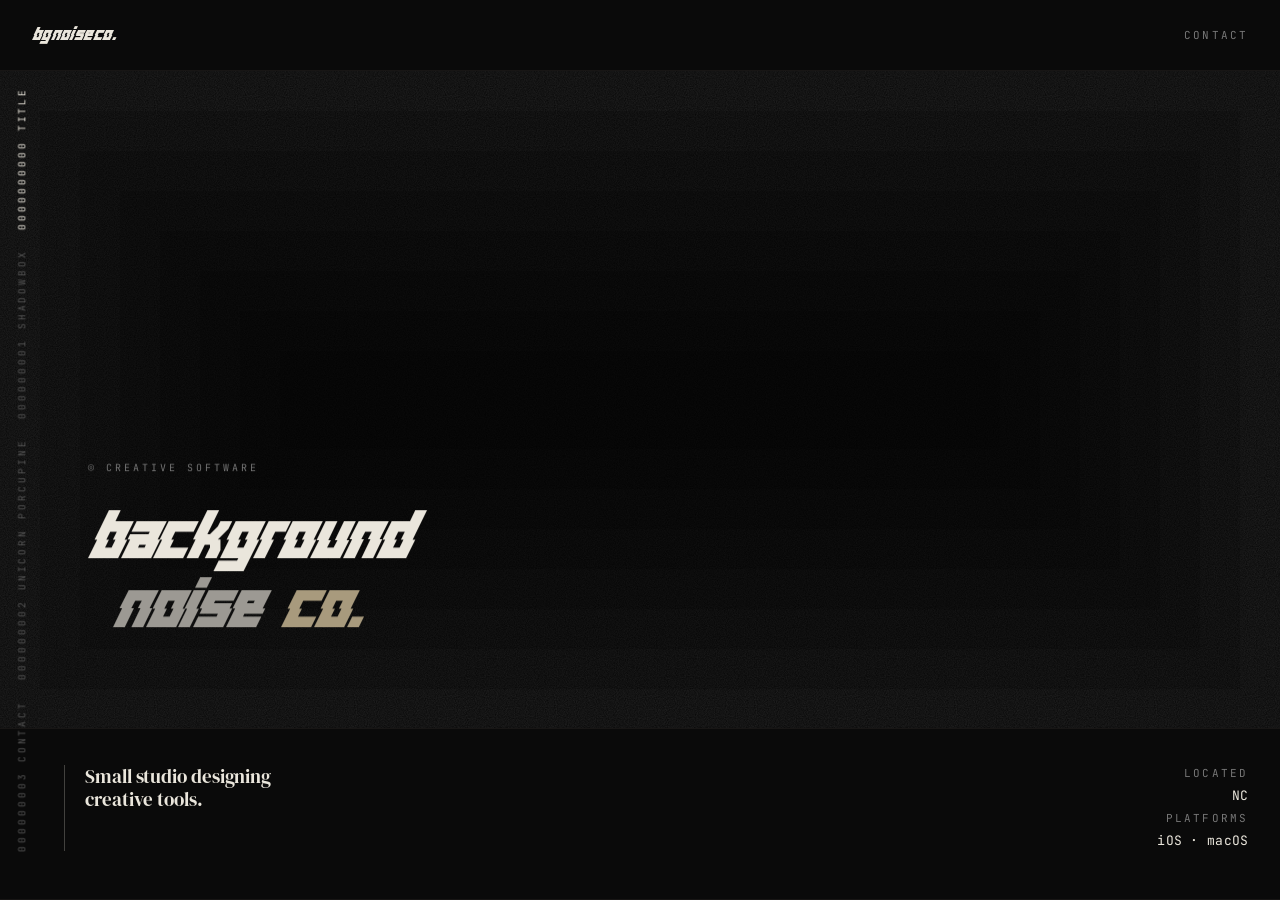
==== index.html @ f3d39d37 "Bring the hero down 15.5px --hero-drop has two limits and on a normal laptop it is NOT the keyframe " ====
<!doctype html>
<html lang="en">
<head>
<meta charset="utf-8" />
<meta name="viewport" content="width=device-width,initial-scale=1" />
<title>Background Noise Co.</title>
<meta name="description" content="Background Noise Co. is a small studio in North Carolina designing creative tools for iOS and macOS — Shadowbox, Unicorn Porcupine, and Prosession." />
<link rel="canonical" href="https://backgroundnoiseco.com/" />
<meta name="theme-color" content="#000000" />
<meta property="og:type" content="website" />
<meta property="og:url" content="https://backgroundnoiseco.com/" />
<meta property="og:title" content="Background Noise Co." />
<meta property="og:description" content="A small studio designing creative tools for iOS and macOS." />
<meta property="og:image" content="https://backgroundnoiseco.com/images/IMG_4020.jpg" />
<meta name="twitter:card" content="summary_large_image" />
<link rel="icon" href="data:image/svg+xml,%3Csvg xmlns='http://www.w3.org/2000/svg' viewBox='0 0 100 100'%3E%3Crect width='100' height='100' rx='18' fill='%23000'/%3E%3Ctext x='50' y='74' font-size='62' font-family='Georgia,serif' font-weight='700' fill='%23eae6dc' text-anchor='middle'%3Eb.%3C/text%3E%3C/svg%3E" />
<link rel="preconnect" href="https://fonts.googleapis.com">
<link rel="preconnect" href="https://fonts.gstatic.com" crossorigin>
<link href="https://fonts.googleapis.com/css2?family=DM+Serif+Display&family=Inter+Tight:wght@300;400;500;600&family=JetBrains+Mono:wght@400;500&display=swap" rel="stylesheet">
<link rel="stylesheet" href="css/site.css?v=152">
</head>
<body>

<!-- ======= PORTRAIT ======= -->
<div class="page on" data-page="portrait">
  <div class="v-port">
    <header class="p-top">
      <div class="mark">bgnoiseco.</div>
      <nav><a href="#">Contact</a></nav>
    </header>

    <nav class="p-rail" aria-label="Sections"><button type="button" class="on" aria-current="true" data-s="hero">00 Title</button><button type="button" data-s="1">01 Shadowbox</button><button type="button" data-s="0">02 Unicorn Porcupine</button><template data-disabled="prosession"><button type="button" data-s="2">03 Prosession</button></template><button type="button" data-s="contact">03 Contact</button></nav>

    <main>
    <div class="stage-track">
      <div class="stage">
        <div class="frame">
      <article class="panel panel--hero" data-panel="0" data-idx="hero" style="--i:0">
        <!-- Snake disabled: it made the wordmark's last glyph flicker in Safari whenever
             it passed under. To restore, unwrap this template - js/site.js finds the
             canvas by class and no-ops when it is absent, and the CSS is left in place. -->
        <template data-disabled="snake"><canvas class="hero-snake" aria-hidden="true"></canvas></template>
        <!-- Badge disabled: hidden for now, kept for later. To restore, unwrap this
             template - nothing on the live page looks for .p-badge, and js/tune.js
             unwraps it itself so the overlay keeps working either way. -->
        <template data-disabled="badge">
        <a class="p-badge" aria-label="Unicorn Porcupine — now on the App Store" href="https://apps.apple.com/il/app/unicorn-porcupine/id6760215589" target="_blank" rel="noopener">
        <svg viewBox="0 0 100 100" xmlns="http://www.w3.org/2000/svg" aria-hidden="true" focusable="false">
          <!-- Starburst: six squares at 15deg steps. Its visual radius is 36*sqrt(2) = 50.9
               of this 100 viewBox, which is what the snake's head-square size is derived
               against (offsetWidth / sqrt(2)) so the square's corners reach the badge edge. -->
          <g fill="currentColor" transform="translate(50 50)">
            <rect x="-36" y="-36" width="72" height="72"/>
            <rect x="-36" y="-36" width="72" height="72" transform="rotate(15)"/>
            <rect x="-36" y="-36" width="72" height="72" transform="rotate(30)"/>
            <rect x="-36" y="-36" width="72" height="72" transform="rotate(45)"/>
            <rect x="-36" y="-36" width="72" height="72" transform="rotate(60)"/>
            <rect x="-36" y="-36" width="72" height="72" transform="rotate(75)"/>
          </g>
          <g transform="translate(50 50) rotate(8)" fill="#fff" font-family="Inter Tight,Helvetica,Arial,sans-serif" font-weight="700" text-anchor="middle" letter-spacing=".04em">
            <text font-size="9" y="-10">UNICORN</text>
            <text font-size="9" y="0">PORCUPINE</text>
            <line x1="-14" y1="6" x2="14" y2="6" stroke="#fff" stroke-width="1" opacity=".8"/>
            <text font-size="9" y="18">NOW LIVE!</text>
          </g>
        </svg>
        </a>
        </template>
        <div class="hero-block">
        <div class="kicker">◎ Creative Software</div>
        <h1>Background<em><span class="dim">Noise</span> <span class="acc">Co.</span></em></h1>
        </div>
      </article>
      <article class="panel panel--project" data-panel="1" data-idx="1" style="--i:1">
      <div class="p-phone">
        <span class="numbadge">N° 01</span>
        <span class="status">◎ In Dev</span>
        <div class="shell"><img src="images/IMG_4019.jpg" alt="Shadowbox app — procedural drawing canvas with color controls"/></div>
      </div>
      <div class="p-info">
        <h2 class="role">Shadowbox</h2>
        <p class="tag">An experimental image synth and procedural drawing tool.</p>
        <span class="cta">Coming soon</span>
      </div>
      </article>
      <article class="panel panel--project" data-panel="2" data-idx="0" style="--i:2">
      <div class="p-phone">
        <span class="numbadge">N° 02</span>
        <span class="status">◎ Live</span>
        <div class="shell"><img src="images/IMG_4020.jpg" alt="Unicorn Porcupine app — name generator options and history"/></div>
      </div>
      <div class="p-info">
        <h2 class="role">Unicorn Porcupine</h2>
        <p class="tag">A customizable random name generator.</p>
        <a href="https://apps.apple.com/il/app/unicorn-porcupine/id6760215589" target="_blank" rel="noopener" class="cta"><span class="full">View on App Store</span><span class="short">App Store</span></a>
      </div>
      </article>
      <!-- Prosession hidden for now. To restore: unwrap these two templates, put the
           rail button back and renumber Contact to 04, restore the 4th .snap, and set
           --panels/animation-range/panel-slide/bar keyframes back to 4 panels. -->
      <template data-disabled="prosession">
      <article class="panel panel--project" data-panel="3" data-idx="2" style="--i:3">
      <div class="p-phone">
        <span class="numbadge">N° 03</span>
        <span class="status">◎ In Dev</span>
        <div class="shell"><img src="images/IMG_4022.jpg" alt="Prosession app — MIDI sequencer project view"/></div>
      </div>
      <div class="p-info">
        <h2 class="role">Prosession</h2>
        <p class="tag">A customizable midi sequencer and AUv3 rack for iPhone.</p>
        <span class="cta">Coming soon</span>
      </div>
      </article>
      </template>
        </div>
        <section class="p-sub" aria-label="Details">
          <div class="sub-panel sub-panel--hero" style="--i:0">
            <p class="tag">Small&nbsp;studio&nbsp;designing creative&nbsp;tools.</p>
            <div class="meta"><span>Located</span><b>NC</b><span>Platforms</span><b>iOS · macOS</b></div>
          </div>
          <div class="sub-panel sub-panel--project" style="--i:1">
            <ul class="feats">
              <li>Procedural drawing workflows</li>
              <li>Raster drawing tools</li>
              <li>Multiple artboards</li>
              <li>Parameterized textures</li>
              <li>Vector drawing tools</li>
              <li>Procedural brushes</li>
            </ul>
            <div class="meta"><span>Release</span><b>Q2 2026</b><span>Platform</span><b>iOS</b></div>
          </div>
          <div class="sub-panel sub-panel--project" style="--i:2">
            <ul class="feats">
              <li>Curated word banks</li>
              <li>Case &amp; separator control</li>
              <li>Chaos slider</li>
              <li>Custom presets</li>
              <li>Fantasy name generator</li>
              <li>Mostly stable controls</li>
            </ul>
            <div class="meta"><span>Release</span><b>2025</b><span>Platform</span><b>iOS</b></div>
          </div>
          <template data-disabled="prosession">
          <div class="sub-panel sub-panel--project" style="--i:3">
            <ul class="feats">
              <li>Step sequencer</li>
              <li>AUv3 plugin rack</li>
              <li>Per-track mixer</li>
              <li>Assignable macros</li>
              <li>Built-in sampler</li>
              <li>Factory preset banks</li>
            </ul>
            <div class="meta"><span>Release</span><b>Q3 2026</b><span>Platform</span><b>iOS</b></div>
          </div>
          </template>
        </section>
      </div>
      <div class="snap" aria-hidden="true" style="--n:0"></div>
      <div class="snap" aria-hidden="true" style="--n:1"></div>
      <div class="snap" aria-hidden="true" style="--n:2"></div>
      <template data-disabled="prosession"><div class="snap" aria-hidden="true" style="--n:3"></div></template>
    </div>

    <section class="p-outro" data-idx="contact" aria-label="Contact">
      <h2 class="sr-only">Contact</h2>
      <div class="contact">
        <dl>
          <dt>Located</dt><dd>North Carolina</dd>
          <dt>Est.</dt><dd>2025</dd>
          <dt>Instagram</dt><dd><a href="https://instagram.com/bgnoiseco" target="_blank" rel="noopener">@bgnoiseco</a></dd>
          <dt>Contact</dt><dd><a class="email" data-a="YWE=" data-b="YmFja2dyb3VuZG5vaXNlY28uY29t"></a></dd>
        </dl>
      </div>
    </section>
    </main>

    <footer class="p-foot">
      <span>© 2026</span>
      <span class="wm">BGNoiseCo.</span>
      <a href="#" class="to-top">↑ Top</a>
    </footer>
  </div>
</div>

<script src="js/site.js?v=152"></script>

</body>
</html>
---- css/site.css ----
.sr-only{position:absolute;width:1px;height:1px;margin:-1px;padding:0;overflow:hidden;clip:rect(0 0 0 0);white-space:nowrap;border:0;}
  /* The document must never scroll - .page is the scroller (height:100svh, overflow-y:auto).
     If the window itself picks up a scroll offset (focusing the fixed rail, or a layout that
     shrank after scrolling), every rect shifts by that offset and the page appears to scroll
     past the footer into empty space, because .page's scroll range is then added on top of a
     window offset that has nowhere to go. The scroller is also position:fixed, which takes
     it out of flow entirely so the document has nothing to scroll - overflow:hidden alone
     only stops user scrolling, not focus- or script-driven scrolling. */
  html,body{margin:0;padding:0;height:100%;overflow:hidden;background:#0a0a0a;-webkit-text-size-adjust:100%;text-size-adjust:100%;}
  .page[data-page="portrait"].on{position:fixed;top:0;left:0;width:100%;height:100svh;overflow-y:auto;overflow-x:hidden;scroll-snap-type:y mandatory;scroll-padding-top:var(--p-top-h,60px);}
  .v-port .snap,.v-port .p-outro{scroll-snap-align:start;}

  @font-face{font-family:"Distortion";src:url("[data-uri]") format("woff2");font-weight:400;font-style:normal;font-display:swap;}

  /* ============ v-portrait: editorial, phone-centric ============ */
  /* ===================== HERO COMPOSITION KEYFRAMES =====================
     Two window widths - 360px (smallest) and 1318px (largest, = --maxw + 64, the width
     at which the content band stops growing) - and EVERY size and position in the hero
     composition is stated at both and interpolated linearly between, clamped outside.
     One shared pair, no per-property breakpoints.

     The form is always:   clamp(lo, calc(v0 + var(--kf-x) * K), hi)
       --kf-x = how far past the small keyframe the window is (negative below it)
       K      = (v1 - v0) / 958            <- 958 is the span, 1318 - 360
       lo/hi  = min/max of v0 and v1       <- swapped when the value decreases

     To retune, change v0 and/or v1 in the declaration and recompute that one K.
     CSS cannot divide a length by a length, so K has to be a literal - it is the
     only derived number, and it is local to its own line.

         property            360px      1318px          K
         --hero-size           54    ->     85     0.03235908
         badge width           82    ->    136     0.05636743
         badge right past cap  80    ->    417     0.35177453   (ring-step x2 -> x10.425)
         --kicker-fs            9    ->     10     0.00104384
         --kicker-mb           20    ->     32     0.01252609
         --hero-drop           60    ->    400     0.35490605   (+ svh guard, below)
         hero pad left         60    ->     89     0.0302714
         hero pad right        60    ->     32    -0.02922755
         --bar-tag-size        18    ->     19     0.00104384
         info bar pad top      28    ->     36     0.00835073
         info bar pad right    24    ->     32     0.00835073
         --bar-pad-b           40    ->     48     0.00835073
         info bar pad left     48    ->     40    -0.00835073

     WIDENING THE BAND RESCALES EVERY K. The span is (--maxw + 64) - 360, so moving
     --maxw means multiplying every K in this file by oldSpan/newSpan - the endpoint
     values stay put and the ramp just stretches. The ?tune panel prints the exact
     factor. The one ramp deliberately left off that rescale is the feature-list
     font-size inside @media (max-width:599px): it saturates inside the mobile range
     by design, so stretching it to the band cap would flatten mobile type instead.

     The info bar's VERTICAL padding is on this list for a reason that is not obvious:
     .frame's height is the stage minus the bar, and the hero is centred in the frame, so
     the bar's ramp moves the wordmark. While the bar still floored at its own 500px
     anchor, the hero's travel had a kink there - and since the badge's `top` is a straight
     line, the two summed to a badge that drifted up to ~600px wide and then reversed and
     came back down. Anything that changes the frame's height belongs on these keyframes.

     Two invariants the keyframe values have to respect, both of which have bitten:
       - badge top and badge width interact: the badge is aspect-ratio 1, so its BOTTOM
         edge is top + width. At -137 against a 140px badge the bottom lands +3px past the
         wordmark's top edge - i.e. resting on it, the relationship the composition was
         drawn with. Widen the badge without moving top and it grows downward into the
         first line; make top more negative to compensate and the badge starts rising as
         the window widens, which is the drift that was just removed. Pick one.
       - the hero panel has NO vertical padding, and must not be given any. It is a
         centred grid item, so padding cannot clear anything - all it does is shrink the
         content box. Once the block's margin box outgrows that box, grid centring stops
         and the block pins to padding-top, at which point the wordmark starts TRACKING
         padding-top and falls as the window widens. That is exactly what a 40->80px
         padTop ramp did on a ~700px-tall window: it fit at 915 wide and overflowed at
         1000, so the hero reversed direction mid-resize. The vertical bias lives in
         --hero-drop (a margin, which participates in centring and never clips) - it
         shifts the block by HALF its value.
     ====================================================================== */
  .v-port{--kf-x:calc(100vw - 360px);--ring-step:40px;--bar-pad-b:clamp(40px,calc(40px + var(--kf-x) * 0.00835073),48px);--ink:#eae6dc;--dim:#9c9993;--muted:#777;--hairline:#181615;--mono:"JetBrains Mono",ui-monospace,Menlo,monospace;--panels:3;--hero-size:clamp(54px,calc(54px + var(--kf-x) * 0.03235908),85px);background:#000;color:var(--ink);font-family:"Inter Tight",ui-sans-serif,Helvetica,Arial,sans-serif;font-size:15px;line-height:1.55;--maxw:1254px;--gutter:max(32px,calc((100% - var(--maxw)) / 2));--cap:calc(var(--gutter) - 32px);}
  .v-port .p-top,.v-port .frame,.v-port .p-sub,.v-port .p-outro,.v-port .p-foot{background:linear-gradient(to right,var(--gutterC,#000) 0,var(--gutterC,#000) var(--cap),var(--section-bg,#0a0a0a) var(--cap),var(--section-bg,#0a0a0a) calc(100% - var(--cap)),var(--gutterC,#000) calc(100% - var(--cap)),var(--gutterC,#000) 100%);}
  .v-port *{box-sizing:border-box;}
  .v-port a{color:inherit;text-decoration:none;}
  .v-port .p-top{position:sticky;top:0;z-index:5;display:flex;justify-content:space-between;align-items:center;padding:18px calc(var(--cap) + clamp(24px, calc(24px + var(--kf-x) * 0.00835073), 32px));border-bottom:1px solid var(--hairline);}
  .v-port .p-top .mark{font-family:"Distortion",serif;font-size:22px;letter-spacing:.02em;color:var(--ink);}
  .v-port .p-top nav{display:flex;gap:20px;font-family:var(--mono);font-size:11px;letter-spacing:.2em;text-transform:uppercase;color:var(--muted);}
  .v-port .p-top nav a.on{color:var(--ink);}

  /* sticky side rail — project counter */
  /* left tracks --gutter so the rail holds a constant offset from the content column at
     every width. At the 32px gutter floor this resolves to the original left:14px.
     The rail runs vertically, so its LENGTH is bound by viewport height, not width: it is
     anchored 16px under the header and level with the info bar's divider, so its height
     follows the viewport while the type (--rail-fs/--rail-ls) scales with both axes.
     Whatever height the labels don't use shows up as gaps between them; padRail() in
     js/site.js absorbs that by growing every section number's leading zeros in step
     (00 -> 000 -> 0000...), down to a small residual gap. */
  .v-port .p-rail{position:fixed;left:calc(var(--gutter) - 18px);top:calc(var(--p-top-h,60px) + 16px);bottom:var(--bar-pad-b);font-family:var(--mono);--rail-fs:clamp(6px,min(calc(8.61px + var(--kf-x) * 0.00145096),calc(1.97svh - 2.56px)),10px);--rail-ls:clamp(1.3px,min(calc(1.958px + var(--kf-x) * 0.00108766),calc(0.55svh - 0.9px)),3px);font-size:var(--rail-fs);letter-spacing:var(--rail-ls);gap:0;text-transform:uppercase;color:#555;display:flex;flex-direction:row-reverse;justify-content:space-between;z-index:6;pointer-events:none;writing-mode:vertical-rl;transform:rotate(180deg);}
  /* buttons are content-sized and space-between spreads the remainder, so 00 lands hard on
     the top edge and Contact hard on the bottom whatever the leftover is. padRail() then
     eats most of that leftover by lengthening the numbers themselves. */
  .v-port .p-rail button{appearance:none;background:none;border:0;padding:0;margin:0;font:inherit;letter-spacing:inherit;text-transform:inherit;writing-mode:inherit;color:inherit;transition:color .3s;white-space:nowrap;pointer-events:auto;cursor:pointer;}
  /* the zeros padRail() prepends read as part of the number, so they take the button's own
     colour and light up with it - no opacity of their own. They are hidden from the
     accessible name (aria-label on the button) so nothing reads "zero zero zero title". */
  .v-port .p-rail button:focus-visible{outline:1px solid var(--ink);outline-offset:3px;color:var(--ink);}
  .v-port .p-rail button.on{color:var(--ink);}
  /* Same offset shadow as the Porcupine title, for the same reason: when this label is
     active the gutter behind it is carrying --ringOverlay's pale pink, and teal on that is
     1.67:1 - the glyphs (and their leading zeros, which take the button's colour) all but
     vanish. The shadow is a darkened teal rather than the title's plum so it reads as this
     label's own edge. */
  /* The offsets here are NOT screen-space. .p-rail composes writing-mode:vertical-rl with
     transform:rotate(180deg), and the two together rotate the shadow's coordinate system by
     90deg, not 180. Measured with a single-axis probe:
         local +x  ->  screen UP
         local +y  ->  screen RIGHT      i.e. screen = (localY, -localX)
     So down-and-right on screen is local (-a, +a). Guessing 180deg (-0.5,-0.5) put it down
     and LEFT. Probe before changing this rather than reasoning from the transform. */
  .v-port .p-rail button[data-s="0"].on{color:#1fcbc4;text-shadow:-0.5px 0.5px 0 rgba(14,91,88,.45);}

  /* ===== stage: pinned frame, panels slide through it =====
     .stage-track is N*100svh tall minus the header, so each panel step is exactly one
     viewport and lines up with the .snap targets. .stage sticks for the whole track, then
     releases and .p-outro / .p-foot scroll in normally. */
  .v-port .stage-track{position:relative;height:calc(var(--panels) * 100svh - var(--p-top-h,60px));}
  .v-port .stage{position:sticky;top:var(--p-top-h,60px);height:calc(100svh - var(--p-top-h,60px));display:flex;flex-direction:column;}
  .v-port .snap{position:absolute;left:0;width:1px;height:1px;pointer-events:none;top:calc(var(--n) * 100svh);}
  /* the frame is the query container — everything inside sizes to it, not the viewport,
     so nothing can keep growing once the layout caps */
  /* .frame is the size container: vertical sizing inside panels uses cqb (the frame's
     height is what actually constrains them, via the sticky stage), while horizontal
     layout stays on viewport @media because the content column is viewport-capped. */
  .v-port .frame{position:relative;flex:1;min-height:0;overflow:hidden;border-bottom:1px solid var(--hairline);container-type:size;container-name:frame;}
  /* transform creates a stacking context, so the panel itself must clear the ::after
     decoration (z-index 1) — a z-index on its children would be trapped inside. */
  .v-port .panel{position:absolute;inset:0;z-index:2;transform:translateY(calc((var(--i) - var(--progress,0)) * 100%));will-change:transform;}
  /* Horizontal padding is a keyframe pair; VERTICAL padding is zero and must stay zero.
     The block is a centred grid item, so vertical padding clears nothing - all it can do
     is shrink the content box. The moment the block's margin box outgrows that box, grid
     centring stops and the block pins to padding-top, and from there the wordmark TRACKS
     padding-top: it starts falling as the window widens. A 40->80px padTop ramp did
     exactly that on a ~700px-tall window - the block fit at 915px wide and overflowed at
     1000px, so the hero reversed direction mid-resize. It looked like a width bug and was
     really a height one.
     The vertical bias lives in --hero-drop instead: a margin, which participates in
     centring, never clips, and has no floor to hit. It shifts the block by HALF its value.
     Its keyframe pair is capped by `100svh - 549px` - the one place a height term is
     needed on the width keyframes - so the drop is the room left over after the header,
     the info bar and the block's own height. Without it the block re-overflows its content
     box on short windows and the reversal above comes straight back. The cap is
     width-independent, so it cannot itself bend the width curve: min(rising pair, constant)
     is still non-decreasing.
     THE GUARD IS WHAT BINDS ON A NORMAL LAPTOP - it takes over below ~980px tall, where it
     pins the block's bottom a constant ~84px above the frame's. Raising the 400px ceiling
     alone moves nothing on those windows; to move the hero vertically, shift the ceiling
     and the 549 constant by the SAME amount in opposite directions, or the two height
     regimes drift apart. Both currently sit 15.5px below where they were (369/580).
     Left padding must stay non-decreasing - it also absorbs what used to be .hero-block's
     own padding-left, and when it and the right padding both dipped mid-range the hero
     text ended up 19px from the side rail. */
  /* Floating snake - ported from the rng1 app's FloatingSnakeView. Fills the space to the
     right of the wordmark, in the same region as the badge - the two now coexist at every
     width, with the badge painting over the snake.
     z-index 1 puts it BEHIND the hero text (panel children are z-index 2), so it can pass
     under the wordmark instead of colliding with it. Absolutely positioned, so it stays out
     of the panel's grid and cannot affect the centring - **the selector needs .panel--hero
     in it** to outweigh `.v-port .panel > *`, which sets position:relative further down and
     otherwise turns this into a second grid row that pushes the wordmark off centre. */
  /* height:100% rather than top:0;bottom:0 - <canvas> is a REPLACED element, so with
     height:auto it falls back to its intrinsic size and ignores the stretch. */
  /* right is inset by --cap, NOT 0. Absolute offsets resolve against the panel's padding
     box, which spans the full frame, so right:0 pinned the canvas to the SCREEN edge -
     it drifted into the right gutter as the window widened (32px past the band at 1000,
     252px at 1440, 492px at 1920), the same drift everything else on the page freezes
     out. --cap is the band's own inset, so this keeps the snake inside the lit band and
     holds it at a constant offset from the composition at every width; +24px brings it
     off the edge. */
  /* translateZ(0) is a Safari fix, not decoration. The canvas repaints every frame and
     its left edge falls right on the last glyph of the wordmark; sharing .panel's
     compositing layer, Safari re-rasterised that glyph on every repaint and the 'd'
     shimmered. Promoting the canvas to its own layer keeps its repaints off the text.
     backface-visibility pins the promotion on older WebKit. */
  .v-port .panel--hero .hero-snake{position:absolute;top:0;height:100%;right:calc(var(--cap) + 24px);z-index:1;pointer-events:none;
    transform:translateZ(0);backface-visibility:hidden;
    width:clamp(205px, calc(205px + var(--kf-x) * 0.36534447), 555px);}
  /* The canvas is right-anchored, so its WIDTH is what sets how far left the snake can
     swim. The path only uses the middle ~76% of it (radiusX is 0.38w about the centre),
     so the leftmost reach sits ~0.12w inside the canvas's left edge - widen it well past
     the wordmark to get the snake to actually cross the text. It passes BEHIND (z-index
     1 against the text's 2), so overlap is the intent, not a collision. */
  @media (max-width:565px){ .v-port .panel--hero .hero-snake{display:none;} }
  .v-port .panel--hero{display:grid;align-items:center;--hero-drop:min(clamp(60px, calc(60px + var(--kf-x) * 0.35490605), 400px),max(0px, calc(100svh - 549px)));
    --kicker-fs:clamp(9px, calc(9px + var(--kf-x) * 0.00104384), 10px);
    --kicker-mb:clamp(20px, calc(20px + var(--kf-x) * 0.01252609), 32px);
    --kicker-block:calc(var(--kicker-fs) * 1.55 + var(--kicker-mb));
    padding:0
            calc(var(--cap) + clamp(32px, calc(60px + var(--kf-x) * -0.02922755), 60px))
            0
            calc(var(--cap) + clamp(60px, calc(60px + var(--kf-x) * 0.0302714), 89px));}
  /* Project panel interpolates the old breakpoint steps: right pad 28@390 -> 32@1000
     (the old 12px floor left the title and description almost touching the frame edge on
     narrow windows),
     left pad 48 (gutter+16, rail clearance) until 860 -> 32@1000, gap 16 -> 24 -> 40, and the
     info column max is a smoothed V (420@500 -> 280@860 -> 420@1000). All gutter-tied sides
     ride var(--cap) so they keep growing past the layout cap. */
  .v-port .panel--project{display:grid;
    grid-template-columns:minmax(0,260px) minmax(0, clamp(280px, calc(280px + var(--kf-x) * 0.14613779), 420px));
    gap:clamp(16px, calc(16px + var(--kf-x) * 0.02505219), 40px);
    align-items:center;justify-content:center;
    padding:2cqb
            calc(var(--cap) + clamp(28px, calc(28px + var(--kf-x) * 0.00417537), 32px))
            2cqb
            calc(var(--cap) + clamp(32px, calc(48px + var(--kf-x) * -0.01670146), 48px));}
  /* The rings are an inline <svg> (not a background image) so their fill inherits colour
     from CSS. --rect-mix is 1 on the Porcupine panel and falls to 0 either side of it, so the
     tint interpolates across the transition rather than snapping. */
  .v-port .frame{--rect-mix:clamp(0,calc(1 - max(var(--progress,0) - 2, 2 - var(--progress,0))),1);--gutterC:#000;--gutterDark:rgba(0,0,0,.3);--ringOverlay:color-mix(in srgb, rgba(255,226,238,1) calc(var(--rect-mix) * 100%), rgba(0,0,0,0));}
  /* The gutter (past --cap) reads DARKER than the band, not brighter - it used to be the
     band colour plus full grain, which lifted it. Two things hold it down now: --gutterC is
     #000 rather than the band's #0a0a0a, and --gutterDark lays a flat black wash over the
     gutter columns. Both sit in the same ::after as --ringOverlay, in two stacked layers so
     the Porcupine pink ramp is untouched: the pink is the TOP layer and is fully opaque at
     rect-mix 1, so it covers the wash completely on that panel and the ramp still reads as
     one step out from the warm-white ring. Because ::after paints above the noise, the wash
     also mutes the grain in the gutter, which is most of what makes it read as recessed. */
  .v-port .frame::after{content:"";position:absolute;inset:0;z-index:1;pointer-events:none;background:linear-gradient(to right,var(--ringOverlay) 0,var(--ringOverlay) var(--cap),transparent var(--cap),transparent calc(100% - var(--cap)),var(--ringOverlay) calc(100% - var(--cap)),var(--ringOverlay) 100%),linear-gradient(to right,var(--gutterDark) 0,var(--gutterDark) var(--cap),transparent var(--cap),transparent calc(100% - var(--cap)),var(--gutterDark) calc(100% - var(--cap)),var(--gutterDark) 100%);}
  .v-port .frame > .rects{position:absolute;top:0;left:50%;transform:translateX(-50%);pointer-events:none;z-index:1;}
  /* fill fades to black off-panel (keeps the documented 0.15 vignette on other panels);
     on the Porcupine panel opacity reaches 1 so no dark frame bg bleeds through. Below full
     opacity the single-layer outer ring bleeds more bg than the multi-layer inner bands, so
     the edge reads as a dark rim; at opacity 1 every band shows its exact colour and the ramp
     is clean (warm-white outer -> pink inner). */
  .v-port .frame > .rects rect{fill:color-mix(in srgb, var(--c,#000) calc(var(--rect-mix) * 100%), #000);fill-opacity:calc(0.15 + 0.85 * var(--rect-mix));}
  .v-port .frame::before{content:"";position:absolute;inset:-48px;background:url("data:image/svg+xml;utf8,<svg xmlns='http://www.w3.org/2000/svg' width='200' height='200'><filter id='n'><feTurbulence type='fractalNoise' baseFrequency='.9' numOctaves='2' stitchTiles='stitch'/><feColorMatrix values='0 0 0 0 1 0 0 0 0 1 0 0 0 0 1 0 0 0 0.6 0'/></filter><rect width='100%' height='100%' filter='url(%23n)'/></svg>");background-repeat:repeat;pointer-events:none;opacity:.2;z-index:0;will-change:transform;animation:bgnoise .6s steps(1) infinite;}

  /* ===== Scroll-driven animations: panel motion + bar cross-fade on the COMPOSITOR =====
     Safari throttles requestAnimationFrame to 30fps in Low Power Mode, so any rAF-driven
     motion stutters against native (compositor) scrolling no matter how cheap the JS is.
     Where supported, the scroller exposes a scroll timeline and the panels/bar animate
     against it directly - full frame rate, zero main-thread work per frame. The JS driver
     still writes --progress (rail state, rect tint), but the smoothness-critical motion no
     longer depends on it; CSS animations also outrank the var-driven declarations in the
     cascade, so these simply take over where supported. Travel is exactly 200svh: track
     (3*100svh - header) minus sticky stage (100svh - header). Prosession is hidden, so
     these are 3-panel values - restore 300svh / -3 / 33.333%,66.667% when it returns. */
  @supports (animation-timeline: scroll()) {
    .page[data-page="portrait"].on{scroll-timeline-name:--page;}
    .v-port .panel{animation-name:panel-slide;animation-duration:auto;animation-timing-function:linear;
      animation-fill-mode:both;animation-timeline:--page;animation-range:0 200svh;}
    .v-port .sub-panel{animation-duration:auto;animation-timing-function:linear;
      animation-fill-mode:both;animation-timeline:--page;animation-range:0 200svh;}
    .v-port .sub-panel:nth-child(1){animation-name:bar-0;}
    .v-port .sub-panel:nth-child(2){animation-name:bar-1;}
    .v-port .sub-panel:nth-child(3){animation-name:bar-2;}
    .v-port .sub-panel:nth-child(4){animation-name:bar-3;}
  }
  @keyframes panel-slide{from{transform:translateY(calc(var(--i) * 100%))}to{transform:translateY(calc((var(--i) - 2) * 100%))}}
  @keyframes bar-0{0%{opacity:1}50%{opacity:0}100%{opacity:0}}
  @keyframes bar-1{0%{opacity:0}50%{opacity:1}100%{opacity:0}}
  @keyframes bar-2{0%{opacity:0}50%{opacity:0}100%{opacity:1}}
  /* bar-3 unused while Prosession is hidden; 4-panel stops were 33.333%/66.667% */
  @keyframes bar-3{0%{opacity:0}66.667%{opacity:0}100%{opacity:1}}

  @media (prefers-reduced-motion: reduce){
    .v-port .frame::before{animation:none;}
  }
  @keyframes bgnoise{0%{transform:translate(0,0)}10%{transform:translate(-30px,-20px)}20%{transform:translate(40px,10px)}30%{transform:translate(-20px,30px)}40%{transform:translate(15px,-35px)}50%{transform:translate(-45px,25px)}60%{transform:translate(30px,40px)}70%{transform:translate(-15px,-30px)}80%{transform:translate(25px,20px)}90%{transform:translate(-35px,-15px)}100%{transform:translate(0,0)}}
  .v-port .panel > *{position:relative;z-index:2;}
  /* vw-based insets below all top out at their keyframe value at 1000px. --maxw
     is reached — past that the content column is a fixed width, so anything still scaling
     with vw would slide the content sideways against the background band. */
  /* indent folded into .panel--hero's padding-left so one ramp owns the hero text's
     left edge - see the note there */
  /* Centring the BLOCK is not the same as centring the wordmark. With the kicker sitting
     above it, h1's top lands at (centre + kickerBlock/2 - h1Height/2), so the h1 rises
     whenever the kicker's type or gap shrinks - which is exactly what fluid sizing makes
     them do. A margin-bottom equal to the kicker's own occupied height cancels that term
     out (the algebra: with M = kickerBlock the +kickerBlock/2 and -M/2 terms disappear),
     leaving the h1 itself centred, kicker hanging above, footprint unchanged. This and
     --hero-drop are what keep the wordmark still while the window resizes.
     margin-top is the deliberate bias on top of that - see --hero-drop. It survives the
     algebra above untouched: the mt/2 term is independent of the kicker cancellation. */
  .v-port .hero-block{padding-left:0;margin-top:var(--hero-drop);margin-bottom:var(--kicker-block);}
  /* The badge is anchored to the THIRD concentric rectangle - two --ring-step insets in
     from the band's top-right corner (--cap is the band's own inset). --ring-step MUST stay
     equal to STEP in js/site.js, which is what actually spaces the rings; move one and the
     badge stops sitting on a ring. Retarget it by changing the multiplier: * 1 is ring 2,
     * 3 is ring 4. Its
     containing block is .panel--hero, not the h1 - that is what makes those two offsets
     expressible at all, since the h1 is vertically centred and moves with the window.
     Moving it off the h1 also retired the old construct where an absolutely positioned,
     negative-z child sat inside the heading. That forced WebKit to split the h1's paint
     between the badge and the glyphs above it, and was behind the Safari seam on the last
     glyph. z-index 3 now puts it ABOVE .hero-block (z-index 2), so it sits on top of the
     wordmark rather than passing under it. Note it precedes .hero-block in the DOM, so an
     equal z-index would put the text on top - it has to be strictly greater.
     `top` is a constant (ring 3's inset), so the badge's size no longer drags it up and
     down. `right` has to be a keyframe pair: at the wide end it hangs off the end of the
     wordmark, which is ~514px in from the band edge, and a flat 514px would put it off
     the left of a 360px screen entirely. The pair holds it on ring 3 at 360 (where the
     rings are all there is) and walks it out to x12.85 as the band grows. */
  .v-port .panel--hero .p-badge{position:absolute;top:calc(var(--ring-step) * 2);right:calc(var(--cap) + clamp(calc(var(--ring-step) * 2),
      calc(var(--ring-step) * 2 + var(--kf-x) * 0.35177453), calc(var(--ring-step) * 10.425)));
    width:clamp(82px, calc(82px + var(--kf-x) * 0.05636743), 136px);
    aspect-ratio:1;color:#e84264;z-index:3;pointer-events:auto;cursor:pointer;}

  /* the badge sits inside the h1, so reset the inherited hero font-size — the SVG's own
     letter-spacing is in em and would otherwise resolve against 137px instead of 15px */
  .v-port .panel .p-badge svg{width:100%;height:100%;display:block;font-size:15px;letter-spacing:normal;}
  /* Vertical padding here interpolates 28/40 (at 500px) -> 36/48 (capping ~600px) instead of
     stepping. .p-sub shares the sticky stage with .frame, so a jump in its height resizes
     the frame and makes every concentric ring jump at once. */
  /* --bar-rule-h is the hero tagline's rendered height (2 lines at line-height 1.2).
     The project rows' feature list adopts it as a min-height so the divider rule is the
     same length on every bar row instead of shrinking to its own content. */
  .v-port .p-sub{--bar-tag-size:clamp(18px,calc(18px + var(--kf-x) * 0.00104384),19px);--bar-rule-h:calc(2.4 * var(--bar-tag-size));display:grid;padding:clamp(28px,calc(28px + var(--kf-x) * 0.00835073),36px)
            calc(var(--cap) + clamp(24px, calc(24px + var(--kf-x) * 0.00835073), 32px))
            var(--bar-pad-b)
            calc(var(--cap) + clamp(40px, calc(48px + var(--kf-x) * -0.00835073), 48px));border-bottom:1px solid var(--hairline);}
  /* one .sub-panel per stage panel, all in the same grid cell so they overlay and the
     container still sizes to the tallest. Opacity is 1 - |i - progress|, so the bar
     cross-fades on exactly the same scroll value that drives the panels. */
  .v-port .sub-panel{grid-area:1/1;display:flex;justify-content:space-between;align-items:stretch;gap:24px;flex-wrap:nowrap;will-change:opacity;
    opacity:calc(1 - max(var(--i) - var(--progress,0), var(--progress,0) - var(--i)));}
  /* Projects now carry the same two metadata pairs as the hero, so they inherit .meta's
     stacked layout unchanged; only the description is resized to hold the bar's height. */
  .v-port .p-sub .tag{font-family:"DM Serif Display",serif;font-size:var(--bar-tag-size);line-height:1.2;letter-spacing:-.005em;margin:0 0 0 clamp(0px, calc(0px + var(--kf-x) * 0.02609603), 25px);padding:0 0 0 clamp(16px, calc(16px + var(--kf-x) * 0.00417537), 20px);border-left:1px solid rgba(234,230,220,0.25);max-width:24ch;color:var(--ink);font-weight:400;}
  .v-port .p-sub .meta{font-family:var(--mono);font-size:11px;letter-spacing:.2em;text-transform:uppercase;color:var(--muted);display:grid;row-gap:4px;white-space:nowrap;text-align:right;margin:0;}
  .v-port .p-sub .meta b{color:var(--ink);font-weight:400;font-size:13px;text-transform:none;letter-spacing:.02em;}
  /* size and gap live in vars on .panel--hero so .hero-block can cancel them out - see the
     --kicker-block note there. line-height is stated explicitly because that calc needs it. */
  .v-port .panel .kicker{font-family:var(--mono);font-size:var(--kicker-fs);line-height:1.55;letter-spacing:.3em;text-transform:uppercase;color:var(--muted);margin-bottom:var(--kicker-mb);}
  /* padding-right is load-bearing, not spacing. Distortion's last glyph ends EXACTLY on
     the h1's box edge - measured 0.00px of margin - so any compositing layer bounded by
     that box clips the final column of the 'd' under subpixel rounding. In em so it
     tracks the type. The h1 is left-aligned, so this widens the box without moving the
     text. */
  .v-port .panel h1{padding-right:0.05em;font-family:"Distortion",serif;font-size:var(--hero-size);line-height:.82;margin:0;color:var(--ink);letter-spacing:-.015em;font-weight:400;position:relative;width:max-content;max-width:100%;}
  .v-port .panel h1 em{font-style:normal;display:block;padding:0 .1em 0 .3em;}
  .v-port .panel h1 em .dim{color:var(--dim);}
  .v-port .panel h1 em .acc{color:#a89a7d;}

  /* each project slot is a full-height editorial portrait */

  /* Porcupine info-block colour treatment, pulled from the app's screenshot palette */
  .v-port .panel[data-idx="0"]{--section-bg:#1fcbc4;}
  .v-port .panel[data-idx="0"] .p-info,.v-port .panel[data-idx="0"] .p-info *{color:#141b26;}
  /* Offset shadow under the Porcupine title. It is the only --ink text sitting on the pink
     rings, and at 2.78:1 it was getting lost - the offset gives the glyph edges definition
     without darkening the letterform itself. 0.5px is one device pixel on a 2x display, the
     smallest offset that still renders as an edge; the colour carries 45% alpha so it reads
     as a soft edge rather than a hard second copy of the glyph. Not rotated, so positive =
     down-right. Colour is the ring pink darkened, not the old
     #a8b0bd grey-blue, which was tuned for the teal panel this layout replaced. */
  .v-port .panel[data-idx="0"] .p-info .role{color:var(--ink);text-shadow:0.5px 0.5px 0 rgba(104,36,71,.45);}
  .v-port .panel[data-idx="0"] .p-info .role .acc{color:#e7519d;}
  .v-port .panel[data-idx="1"] .p-info .role{color:var(--dim);}
  .v-port .panel[data-idx="0"] .p-info .cta,.v-port .panel[data-idx="0"] .p-info .cta *{color:#1fcbc4;}
  .v-port .panel[data-idx="0"] .p-info .cta{background:#141b26;border-color:#141b26;}
  .v-port .panel[data-idx="0"] .p-info dt{color:var(--ink);text-shadow:1px 1px 0 #a8b0bd;}

  /* center column — the phone */
  /* the phone is now the tallest thing in the panel (aspect ~2.175), so this cap is what
     keeps the panel inside the frame at any window height; syncAll scales the info type
     from the same width. */
  .v-port .p-phone{position:relative;width:100%;max-width:min(240px,40cqb);justify-self:center;}
  .v-port .p-phone .shell{position:relative;border-radius:min(28px,4.667cqb);overflow:hidden;box-shadow:0 0 0 1px rgba(255,255,255,.04);}
  .v-port .p-phone .shell img{width:100%;height:auto;display:block;}
  .v-port .p-phone .numbadge{position:absolute;top:clamp(-8px, calc(-4px + var(--kf-x) * -0.00417537), -4px);left:clamp(-8px, calc(-4px + var(--kf-x) * -0.00417537), -4px);font-family:var(--mono);font-size:clamp(8px, calc(8px + var(--kf-x) * 0.00208768), 10px);letter-spacing:.2em;text-transform:uppercase;color:#0a0a0a;background:var(--ink);padding:clamp(4px,calc(1.222px + .5556vw),6px) clamp(7px,calc(2.833px + .8333vw),10px);border-radius:999px;z-index:2;}
  .v-port .p-phone .status{position:absolute;top:clamp(-7px, calc(-4px + var(--kf-x) * -0.00313152), -4px);right:clamp(-7px, calc(-4px + var(--kf-x) * -0.00313152), -4px);font-family:var(--mono);font-size:clamp(7.5px, calc(7.5px + var(--kf-x) * 0.00208768), 9.5px);letter-spacing:.2em;text-transform:uppercase;color:var(--ink);background:rgba(20,20,20,.9);padding:clamp(4px,calc(1.222px + .5556vw),6px) clamp(7px,calc(2.833px + .8333vw),10px);border-radius:999px;border:1px solid rgba(255,255,255,.12);z-index:2;}

  /* right column — metadata stack */
  .v-port .p-info{display:flex;flex-direction:column;gap:clamp(20px, calc(20px + var(--kf-x) * 0.00835073), 28px);max-width:320px;justify-self:start;}
  .v-port .p-info .role{font-family:"Distortion",serif;font-weight:400;font-size:min(60px,10cqb);line-height:.9;letter-spacing:-.015em;text-transform:none;color:#a89a7d;margin:0;}
  .v-port .p-info .title{font-family:"DM Serif Display",serif;font-size:26px;line-height:1.2;letter-spacing:-.005em;margin:0;color:inherit;font-weight:400;}
  .v-port .p-info .title .thin{font-weight:inherit;opacity:1;}
  .v-port .p-info .title em{font-style:italic;font-weight:inherit;}
  .v-port .p-info .tagline{font-family:"DM Serif Display",serif;font-size:clamp(17px, calc(17px + var(--kf-x) * 0.00939457), 26px);line-height:1.2;margin:0;color:var(--ink);letter-spacing:-.005em;}
  .v-port .p-info dl{display:grid;grid-template-columns:auto 1fr;row-gap:10px;column-gap:clamp(10px, calc(10px + var(--kf-x) * 0.00417537), 14px);margin:0;font-family:var(--mono);font-size:11px;letter-spacing:.1em;}
  .v-port .p-info dt{color:var(--muted);text-transform:uppercase;letter-spacing:.2em;font-size:clamp(9px, calc(9px + var(--kf-x) * 0.00104385), 10px);}
  .v-port .p-info dd{margin:0;color:var(--ink);font-size:clamp(10px, calc(10px + var(--kf-x) * 0.00104385), 11px);}
  /* Feature list lives in the info bar (the panel carries the description). Flows
     column-first at 3 rows, so six items read as two balanced columns and fill the rule
     height (3 rows = 70px inside the 77px rule). Adding a 7th item would silently start a
     third column - keep the count a multiple of 3. */
  .v-port .p-sub .feats{list-style:none;
    display:grid;grid-auto-flow:column;grid-template-rows:repeat(3,auto);column-gap:clamp(20px, calc(20px + var(--kf-x) * 0.01043841), 30px);row-gap:8px;
    align-content:center;min-height:var(--bar-rule-h);
    font-family:var(--mono);font-size:clamp(9px, calc(9px + var(--kf-x) * 0.00208768), 11px);line-height:1.5;letter-spacing:.02em;color:var(--ink);
    /* same divider anchor as the hero's tagline, and deliberately the same margin/padding
       so the rule sits at one x-position across every bar row - otherwise it shifts
       sideways as you scroll from the hero to a project */
    margin:0 0 0 clamp(0px, calc(0px + var(--kf-x) * 0.02609603), 25px);
    padding:0 0 0 clamp(16px, calc(16px + var(--kf-x) * 0.00417537), 20px);
    border-left:1px solid rgba(234,230,220,0.25);}
  .v-port .p-sub .feats li{position:relative;padding-left:1.35em;white-space:nowrap;}
  .v-port .p-sub .feats li::before{content:"+";position:absolute;left:0;top:0;opacity:.45;}
  /* Panel description: the body copy that used to sit in the bar. Sized in cqb so it
     scales with the frame like the title and CTA; measure-capped so it wraps to a block
     rather than stretching the info column to its 320px max. */
  .v-port .p-info .tag{font-family:"DM Serif Display",serif;font-weight:400;
    /* sized by frame height AND viewport width: at narrow widths the info column is only
       ~157px, where a height-derived 20px ribbons into five lines. The vw term takes over
       there (14px at 390), the cqb term still caps it on short frames, 15px overall. */
    font-size:min(2.9cqb,calc(13.67px + var(--kf-x) * 0.00138831),15px);line-height:1.25;letter-spacing:-.005em;
    margin:calc(var(--feat-pull, 12px) * -1) 0 0;max-width:24ch;color:inherit;
    /* same divider anchor the hero's tagline uses; padding in em and the rule in
       currentColor so both track the cqb font size and the panel's ink (the Porcupine
       panel inverts to dark navy, where the hero's fixed cream rule would read wrong) */
    padding-left:.9em;border-left:1px solid color-mix(in srgb, currentColor 25%, transparent);}
  .v-port .p-info .cta{margin-top:8px;display:inline-flex;align-items:center;gap:10px;font-family:var(--mono);font-size:min(11px,1.833cqb);letter-spacing:.2em;text-transform:uppercase;color:var(--ink);padding:8px 14px;border:1px solid #2a2724;align-self:flex-start;width:auto;}
  .v-port .p-info a.cta::after{content:"→";}
  .v-port .p-info .short{display:none;}

  /* ticker bar between projects */
  .v-port .p-ticker{overflow:hidden;white-space:nowrap;padding:14px 0;border-top:1px solid var(--hairline);border-bottom:1px solid var(--hairline);font-family:"Distortion",serif;font-size:28px;letter-spacing:.02em;color:#6a624f;}
  .v-port .p-ticker span{display:inline-block;padding:0 30px;}
  .v-port .p-ticker span::before{content:"◎";font-family:serif;color:#3a3630;margin-right:30px;}

  .v-port .p-outro{padding:clamp(32px, calc(32px + var(--kf-x) * 0.00835073), 40px)
            calc(var(--cap) + clamp(24px, calc(24px + var(--kf-x) * 0.00835073), 32px))
            clamp(50px, calc(50px + var(--kf-x) * 0.01043841), 60px);border-top:1px solid var(--hairline);display:grid;grid-template-columns:minmax(0,1fr);justify-items:center;align-items:end;}
  .v-port .p-outro .contact{padding-left:0;}
  .v-port .p-outro .contact dl{display:grid;grid-template-columns:auto auto;row-gap:8px;column-gap:20px;font-family:var(--mono);font-size:clamp(11px, calc(11px + var(--kf-x) * 0.00313152), 14px);letter-spacing:.12em;text-transform:uppercase;color:var(--muted);margin:0;align-items:baseline;}
  .v-port .p-outro .contact dt{}
  .v-port .p-outro .contact dd{margin:0;color:var(--ink);text-transform:none;letter-spacing:.02em;}
  .v-port .p-outro .contact a{color:inherit;text-decoration:none;}

  .v-port .p-foot{padding:28px var(--gutter);border-top:1px solid var(--hairline);display:flex;justify-content:space-between;align-items:baseline;font-family:var(--mono);font-size:11px;letter-spacing:.15em;text-transform:uppercase;color:var(--muted);}
  .v-port .p-foot .wm{font-family:"Distortion",serif;font-size:18px;letter-spacing:.02em;color:var(--ink);text-transform:none;}
  .v-port .p-foot .to-top{color:inherit;text-decoration:none;cursor:pointer;}
  .v-port .p-foot .to-top:hover{color:var(--ink);}

  /* Everything that used to step at 859/500 now interpolates in the base rules above.
     Only genuinely binary switches remain below. */
  /* Two columns of nowrap mono stop fitting beside the metadata at ~600px, so stack to one
     column below that. This threshold moves whenever --maxw or the feature type size does -
     narrowing the band cut the room and the type reaches its max sooner, which pushed the
     crossover from 565 up to 600. It is NOT the same boundary as the snake's or the ring
     ramp's, which happen to also sit at 565 for unrelated reasons. The threshold is set by the single longest feature string -
     currently "Procedural drawing workflows" - so **re-measure it when feature copy
     changes**: past it the metadata is shoved out through the bar's right padding. Watch
     for pastEdge > 0 sweeping widths, not for the columns colliding; the columns still
     look fine well after the row has overflowed.
     align-items:stretch makes every sub-panel's left block fill the row, so the divider
     rule stays the same length on the hero and project rows even though their content
     heights now differ.
     The type is tightened here for one reason: **the six stacked rows must stay shorter
     than .meta**, which is a constant 86px (fixed 11/13px type) and is what sets the bar's
     height at every other width. Overshoot it and the bar's height jumps at this
     breakpoint instead of interpolating - and because .p-sub shares the sticky stage with
     .frame, that jump resizes every concentric ring at once. Budget at the breakpoint:
     6 rows x 12px + 5 x 2px = 82px. Raising the font cap, the line-height or the row-gap,
     or adding a 7th feature, spends past 86 and the jump comes back. */
  @media (max-width:599px){
    .v-port .p-sub .feats{grid-auto-flow:row;grid-template-rows:none;grid-template-columns:minmax(0,1fr);
      min-height:0;row-gap:2px;line-height:1.2;font-size:clamp(9px, calc(9px + var(--kf-x) * 0.01056338), 10px);}
  }
  @media (max-width:500px){
    .v-port .p-top .mark,.v-port .p-foot .wm{-webkit-text-stroke:.4px currentColor;}
    /* the type/spacing that used to snap here is now fluid in the base rules, interpolating
       from these same values at 500px up to the desktop values at 860px */
    .v-port .p-info .full{display:none;}
    .v-port .p-info .short{display:inline;}
  }
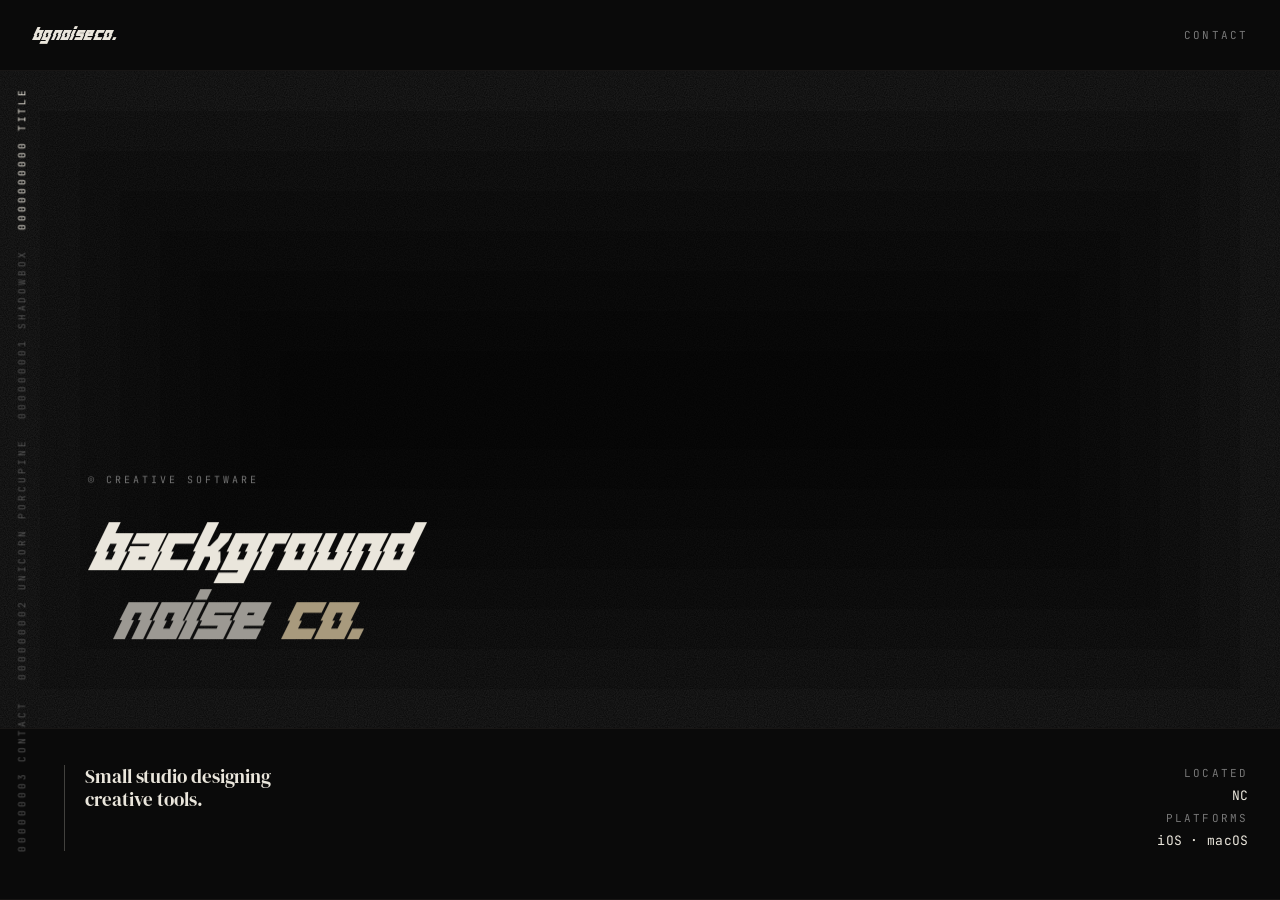
==== commit d71d4067: "Bring the hero down another 12px Same paired move as before: --hero-drop's ceiling 400 -> 424 and th" ====
--- a/index.html
+++ b/index.html
@@ -17,7 +17,7 @@
 <link rel="preconnect" href="https://fonts.googleapis.com">
 <link rel="preconnect" href="https://fonts.gstatic.com" crossorigin>
 <link href="https://fonts.googleapis.com/css2?family=DM+Serif+Display&family=Inter+Tight:wght@300;400;500;600&family=JetBrains+Mono:wght@400;500&display=swap" rel="stylesheet">
-<link rel="stylesheet" href="css/site.css?v=152">
+<link rel="stylesheet" href="css/site.css?v=153">
 </head>
 <body>
 
@@ -182,7 +182,7 @@
   </div>
 </div>
 
-<script src="js/site.js?v=152"></script>
+<script src="js/site.js?v=153"></script>
 
 </body>
 </html>
--- a/css/site.css
+++ b/css/site.css
@@ -34,7 +34,7 @@
          badge right past cap  80    ->    417     0.35177453   (ring-step x2 -> x10.425)
          --kicker-fs            9    ->     10     0.00104384
          --kicker-mb           20    ->     32     0.01252609
-         --hero-drop           60    ->    400     0.35490605   (+ svh guard, below)
+         --hero-drop           60    ->    424     0.38001044   (+ svh guard, below)
          hero pad left         60    ->     89     0.0302714
          hero pad right        60    ->     32    -0.02922755
          --bar-tag-size        18    ->     19     0.00104384
@@ -142,17 +142,17 @@
      really a height one.
      The vertical bias lives in --hero-drop instead: a margin, which participates in
      centring, never clips, and has no floor to hit. It shifts the block by HALF its value.
-     Its keyframe pair is capped by `100svh - 549px` - the one place a height term is
+     Its keyframe pair is capped by `100svh - 525px` - the one place a height term is
      needed on the width keyframes - so the drop is the room left over after the header,
      the info bar and the block's own height. Without it the block re-overflows its content
      box on short windows and the reversal above comes straight back. The cap is
      width-independent, so it cannot itself bend the width curve: min(rising pair, constant)
      is still non-decreasing.
-     THE GUARD IS WHAT BINDS ON A NORMAL LAPTOP - it takes over below ~980px tall, where it
-     pins the block's bottom a constant ~84px above the frame's. Raising the 400px ceiling
+     THE GUARD IS WHAT BINDS ON A NORMAL LAPTOP - it takes over below ~950px tall, where it
+     pins the block's bottom a constant ~72px above the frame's. Raising the 424px ceiling
      alone moves nothing on those windows; to move the hero vertically, shift the ceiling
-     and the 549 constant by the SAME amount in opposite directions, or the two height
-     regimes drift apart. Both currently sit 15.5px below where they were (369/580).
+     and the 525 constant by the SAME amount in opposite directions, or the two height
+     regimes drift apart. The block moves half of whatever you shift them by.
      Left padding must stay non-decreasing - it also absorbs what used to be .hero-block's
      own padding-left, and when it and the right padding both dipped mid-range the hero
      text ended up 19px from the side rail. */
@@ -187,7 +187,7 @@
      the wordmark to get the snake to actually cross the text. It passes BEHIND (z-index
      1 against the text's 2), so overlap is the intent, not a collision. */
   @media (max-width:565px){ .v-port .panel--hero .hero-snake{display:none;} }
-  .v-port .panel--hero{display:grid;align-items:center;--hero-drop:min(clamp(60px, calc(60px + var(--kf-x) * 0.35490605), 400px),max(0px, calc(100svh - 549px)));
+  .v-port .panel--hero{display:grid;align-items:center;--hero-drop:min(clamp(60px, calc(60px + var(--kf-x) * 0.38001044), 424px),max(0px, calc(100svh - 525px)));
     --kicker-fs:clamp(9px, calc(9px + var(--kf-x) * 0.00104384), 10px);
     --kicker-mb:clamp(20px, calc(20px + var(--kf-x) * 0.01252609), 32px);
     --kicker-block:calc(var(--kicker-fs) * 1.55 + var(--kicker-mb));
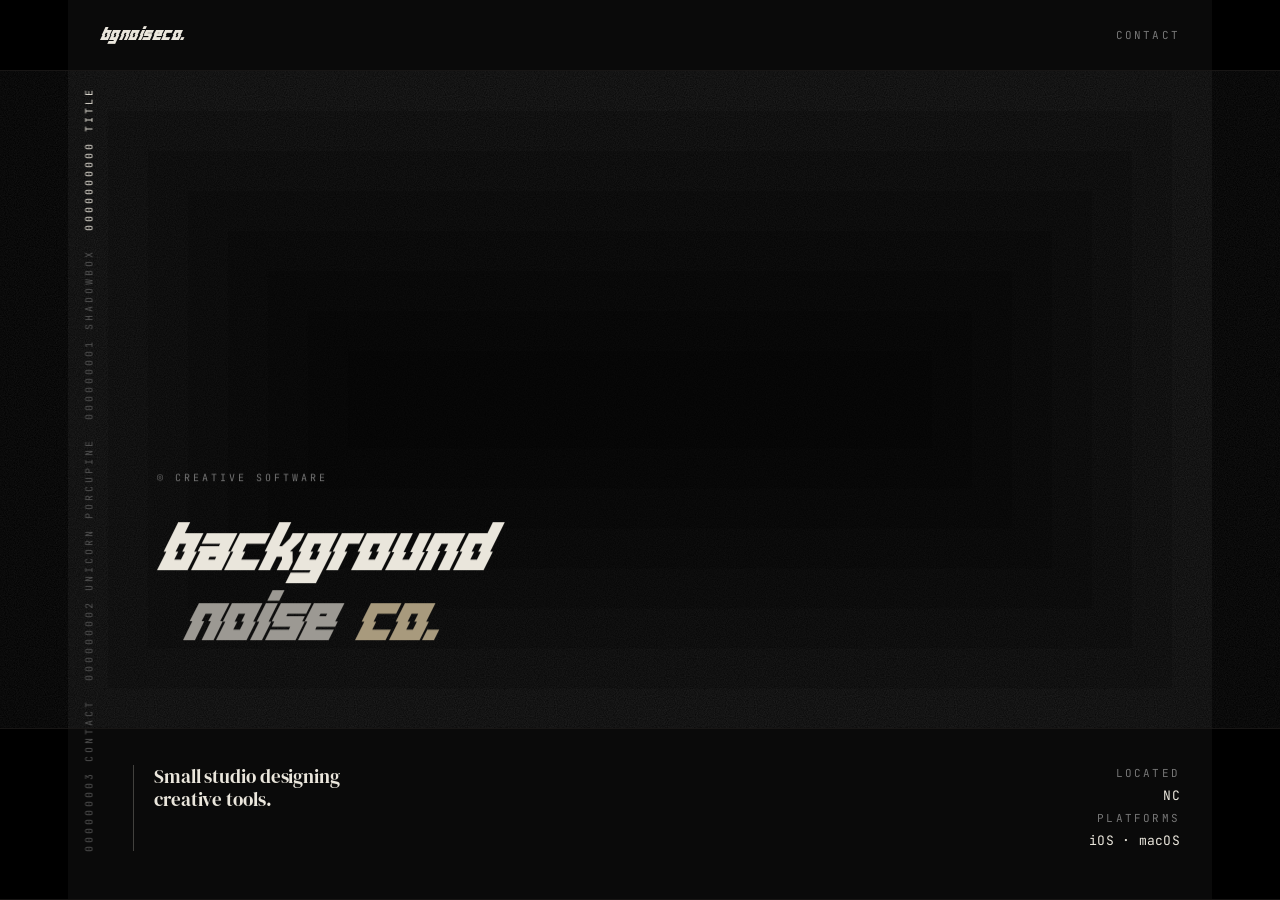
==== commit 936d0a1d: "Size the band so the ring area is 16:9 on a normal window --maxw 1254 -> 1080. Past the cap the fram" ====
--- a/index.html
+++ b/index.html
@@ -17,7 +17,7 @@
 <link rel="preconnect" href="https://fonts.googleapis.com">
 <link rel="preconnect" href="https://fonts.gstatic.com" crossorigin>
 <link href="https://fonts.googleapis.com/css2?family=DM+Serif+Display&family=Inter+Tight:wght@300;400;500;600&family=JetBrains+Mono:wght@400;500&display=swap" rel="stylesheet">
-<link rel="stylesheet" href="css/site.css?v=153">
+<link rel="stylesheet" href="css/site.css?v=154">
 </head>
 <body>
 
@@ -182,7 +182,7 @@
   </div>
 </div>
 
-<script src="js/site.js?v=153"></script>
+<script src="js/site.js?v=154"></script>
 
 </body>
 </html>
--- a/css/site.css
+++ b/css/site.css
@@ -14,34 +14,34 @@
 
   /* ============ v-portrait: editorial, phone-centric ============ */
   /* ===================== HERO COMPOSITION KEYFRAMES =====================
-     Two window widths - 360px (smallest) and 1318px (largest, = --maxw + 64, the width
+     Two window widths - 360px (smallest) and 1144px (largest, = --maxw + 64, the width
      at which the content band stops growing) - and EVERY size and position in the hero
      composition is stated at both and interpolated linearly between, clamped outside.
      One shared pair, no per-property breakpoints.
 
      The form is always:   clamp(lo, calc(v0 + var(--kf-x) * K), hi)
        --kf-x = how far past the small keyframe the window is (negative below it)
-       K      = (v1 - v0) / 958            <- 958 is the span, 1318 - 360
+       K      = (v1 - v0) / 784            <- 784 is the span, 1144 - 360
        lo/hi  = min/max of v0 and v1       <- swapped when the value decreases
 
      To retune, change v0 and/or v1 in the declaration and recompute that one K.
      CSS cannot divide a length by a length, so K has to be a literal - it is the
      only derived number, and it is local to its own line.
 
-         property            360px      1318px          K
-         --hero-size           54    ->     85     0.03235908
-         badge width           82    ->    136     0.05636743
-         badge right past cap  80    ->    417     0.35177453   (ring-step x2 -> x10.425)
-         --kicker-fs            9    ->     10     0.00104384
-         --kicker-mb           20    ->     32     0.01252609
-         --hero-drop           60    ->    424     0.38001044   (+ svh guard, below)
-         hero pad left         60    ->     89     0.0302714
-         hero pad right        60    ->     32    -0.02922755
-         --bar-tag-size        18    ->     19     0.00104384
-         info bar pad top      28    ->     36     0.00835073
-         info bar pad right    24    ->     32     0.00835073
-         --bar-pad-b           40    ->     48     0.00835073
-         info bar pad left     48    ->     40    -0.00835073
+         property            360px      1144px          K
+         --hero-size            54    ->     85     0.03954081
+         badge width            82    ->    136     0.06887755
+         badge right past cap   80    ->    417     0.42984694   (ring-step x2 -> x10.425)
+         --kicker-fs             9    ->     10     0.00127551
+         --kicker-mb            20    ->     32     0.01530612
+         --hero-drop            60    ->    424     0.46428571   (+ svh guard, below)
+         hero pad left          60    ->     89     0.0369898
+         hero pad right         60    ->     32     -0.03571428
+         --bar-tag-size         18    ->     19     0.00127551
+         info bar pad top       28    ->     36     0.01020408
+         info bar pad right     24    ->     32     0.01020408
+         --bar-pad-b            40    ->     48     0.01020408
+         info bar pad left      48    ->     40     -0.01020408
 
      WIDENING THE BAND RESCALES EVERY K. The span is (--maxw + 64) - 360, so moving
      --maxw means multiplying every K in this file by oldSpan/newSpan - the endpoint
@@ -74,11 +74,11 @@
          --hero-drop (a margin, which participates in centring and never clips) - it
          shifts the block by HALF its value.
      ====================================================================== */
-  .v-port{--kf-x:calc(100vw - 360px);--ring-step:40px;--bar-pad-b:clamp(40px,calc(40px + var(--kf-x) * 0.00835073),48px);--ink:#eae6dc;--dim:#9c9993;--muted:#777;--hairline:#181615;--mono:"JetBrains Mono",ui-monospace,Menlo,monospace;--panels:3;--hero-size:clamp(54px,calc(54px + var(--kf-x) * 0.03235908),85px);background:#000;color:var(--ink);font-family:"Inter Tight",ui-sans-serif,Helvetica,Arial,sans-serif;font-size:15px;line-height:1.55;--maxw:1254px;--gutter:max(32px,calc((100% - var(--maxw)) / 2));--cap:calc(var(--gutter) - 32px);}
+  .v-port{--kf-x:calc(100vw - 360px);--ring-step:40px;--bar-pad-b:clamp(40px,calc(40px + var(--kf-x) * 0.01020408),48px);--ink:#eae6dc;--dim:#9c9993;--muted:#777;--hairline:#181615;--mono:"JetBrains Mono",ui-monospace,Menlo,monospace;--panels:3;--hero-size:clamp(54px,calc(54px + var(--kf-x) * 0.03954081),85px);background:#000;color:var(--ink);font-family:"Inter Tight",ui-sans-serif,Helvetica,Arial,sans-serif;font-size:15px;line-height:1.55;--maxw:1080px;--gutter:max(32px,calc((100% - var(--maxw)) / 2));--cap:calc(var(--gutter) - 32px);}
   .v-port .p-top,.v-port .frame,.v-port .p-sub,.v-port .p-outro,.v-port .p-foot{background:linear-gradient(to right,var(--gutterC,#000) 0,var(--gutterC,#000) var(--cap),var(--section-bg,#0a0a0a) var(--cap),var(--section-bg,#0a0a0a) calc(100% - var(--cap)),var(--gutterC,#000) calc(100% - var(--cap)),var(--gutterC,#000) 100%);}
   .v-port *{box-sizing:border-box;}
   .v-port a{color:inherit;text-decoration:none;}
-  .v-port .p-top{position:sticky;top:0;z-index:5;display:flex;justify-content:space-between;align-items:center;padding:18px calc(var(--cap) + clamp(24px, calc(24px + var(--kf-x) * 0.00835073), 32px));border-bottom:1px solid var(--hairline);}
+  .v-port .p-top{position:sticky;top:0;z-index:5;display:flex;justify-content:space-between;align-items:center;padding:18px calc(var(--cap) + clamp(24px, calc(24px + var(--kf-x) * 0.01020408), 32px));border-bottom:1px solid var(--hairline);}
   .v-port .p-top .mark{font-family:"Distortion",serif;font-size:22px;letter-spacing:.02em;color:var(--ink);}
   .v-port .p-top nav{display:flex;gap:20px;font-family:var(--mono);font-size:11px;letter-spacing:.2em;text-transform:uppercase;color:var(--muted);}
   .v-port .p-top nav a.on{color:var(--ink);}
@@ -92,7 +92,7 @@
      Whatever height the labels don't use shows up as gaps between them; padRail() in
      js/site.js absorbs that by growing every section number's leading zeros in step
      (00 -> 000 -> 0000...), down to a small residual gap. */
-  .v-port .p-rail{position:fixed;left:calc(var(--gutter) - 18px);top:calc(var(--p-top-h,60px) + 16px);bottom:var(--bar-pad-b);font-family:var(--mono);--rail-fs:clamp(6px,min(calc(8.61px + var(--kf-x) * 0.00145096),calc(1.97svh - 2.56px)),10px);--rail-ls:clamp(1.3px,min(calc(1.958px + var(--kf-x) * 0.00108766),calc(0.55svh - 0.9px)),3px);font-size:var(--rail-fs);letter-spacing:var(--rail-ls);gap:0;text-transform:uppercase;color:#555;display:flex;flex-direction:row-reverse;justify-content:space-between;z-index:6;pointer-events:none;writing-mode:vertical-rl;transform:rotate(180deg);}
+  .v-port .p-rail{position:fixed;left:calc(var(--gutter) - 18px);top:calc(var(--p-top-h,60px) + 16px);bottom:var(--bar-pad-b);font-family:var(--mono);--rail-fs:clamp(6px,min(calc(8.61px + var(--kf-x) * 0.00177298),calc(1.97svh - 2.56px)),10px);--rail-ls:clamp(1.3px,min(calc(1.958px + var(--kf-x) * 0.00132905),calc(0.55svh - 0.9px)),3px);font-size:var(--rail-fs);letter-spacing:var(--rail-ls);gap:0;text-transform:uppercase;color:#555;display:flex;flex-direction:row-reverse;justify-content:space-between;z-index:6;pointer-events:none;writing-mode:vertical-rl;transform:rotate(180deg);}
   /* buttons are content-sized and space-between spreads the remainder, so 00 lands hard on
      the top edge and Contact hard on the bottom whatever the leftover is. padRail() then
      eats most of that leftover by lengthening the numbers themselves. */
@@ -180,21 +180,21 @@
      backface-visibility pins the promotion on older WebKit. */
   .v-port .panel--hero .hero-snake{position:absolute;top:0;height:100%;right:calc(var(--cap) + 24px);z-index:1;pointer-events:none;
     transform:translateZ(0);backface-visibility:hidden;
-    width:clamp(205px, calc(205px + var(--kf-x) * 0.36534447), 555px);}
+    width:clamp(205px, calc(205px + var(--kf-x) * 0.44642857), 555px);}
   /* The canvas is right-anchored, so its WIDTH is what sets how far left the snake can
      swim. The path only uses the middle ~76% of it (radiusX is 0.38w about the centre),
      so the leftmost reach sits ~0.12w inside the canvas's left edge - widen it well past
      the wordmark to get the snake to actually cross the text. It passes BEHIND (z-index
      1 against the text's 2), so overlap is the intent, not a collision. */
   @media (max-width:565px){ .v-port .panel--hero .hero-snake{display:none;} }
-  .v-port .panel--hero{display:grid;align-items:center;--hero-drop:min(clamp(60px, calc(60px + var(--kf-x) * 0.38001044), 424px),max(0px, calc(100svh - 525px)));
-    --kicker-fs:clamp(9px, calc(9px + var(--kf-x) * 0.00104384), 10px);
-    --kicker-mb:clamp(20px, calc(20px + var(--kf-x) * 0.01252609), 32px);
+  .v-port .panel--hero{display:grid;align-items:center;--hero-drop:min(clamp(60px, calc(60px + var(--kf-x) * 0.46428571), 424px),max(0px, calc(100svh - 525px)));
+    --kicker-fs:clamp(9px, calc(9px + var(--kf-x) * 0.00127551), 10px);
+    --kicker-mb:clamp(20px, calc(20px + var(--kf-x) * 0.01530612), 32px);
     --kicker-block:calc(var(--kicker-fs) * 1.55 + var(--kicker-mb));
     padding:0
-            calc(var(--cap) + clamp(32px, calc(60px + var(--kf-x) * -0.02922755), 60px))
+            calc(var(--cap) + clamp(32px, calc(60px + var(--kf-x) * -0.03571428), 60px))
             0
-            calc(var(--cap) + clamp(60px, calc(60px + var(--kf-x) * 0.0302714), 89px));}
+            calc(var(--cap) + clamp(60px, calc(60px + var(--kf-x) * 0.0369898), 89px));}
   /* Project panel interpolates the old breakpoint steps: right pad 28@390 -> 32@1000
      (the old 12px floor left the title and description almost touching the frame edge on
      narrow windows),
@@ -202,13 +202,13 @@
      info column max is a smoothed V (420@500 -> 280@860 -> 420@1000). All gutter-tied sides
      ride var(--cap) so they keep growing past the layout cap. */
   .v-port .panel--project{display:grid;
-    grid-template-columns:minmax(0,260px) minmax(0, clamp(280px, calc(280px + var(--kf-x) * 0.14613779), 420px));
-    gap:clamp(16px, calc(16px + var(--kf-x) * 0.02505219), 40px);
+    grid-template-columns:minmax(0,260px) minmax(0, clamp(280px, calc(280px + var(--kf-x) * 0.17857143), 420px));
+    gap:clamp(16px, calc(16px + var(--kf-x) * 0.03061224), 40px);
     align-items:center;justify-content:center;
     padding:2cqb
-            calc(var(--cap) + clamp(28px, calc(28px + var(--kf-x) * 0.00417537), 32px))
+            calc(var(--cap) + clamp(28px, calc(28px + var(--kf-x) * 0.00510205), 32px))
             2cqb
-            calc(var(--cap) + clamp(32px, calc(48px + var(--kf-x) * -0.01670146), 48px));}
+            calc(var(--cap) + clamp(32px, calc(48px + var(--kf-x) * -0.02040816), 48px));}
   /* The rings are an inline <svg> (not a background image) so their fill inherits colour
      from CSS. --rect-mix is 1 on the Porcupine panel and falls to 0 either side of it, so the
      tint interpolates across the transition rather than snapping. */
@@ -298,8 +298,8 @@
      the left of a 360px screen entirely. The pair holds it on ring 3 at 360 (where the
      rings are all there is) and walks it out to x12.85 as the band grows. */
   .v-port .panel--hero .p-badge{position:absolute;top:calc(var(--ring-step) * 2);right:calc(var(--cap) + clamp(calc(var(--ring-step) * 2),
-      calc(var(--ring-step) * 2 + var(--kf-x) * 0.35177453), calc(var(--ring-step) * 10.425)));
-    width:clamp(82px, calc(82px + var(--kf-x) * 0.05636743), 136px);
+      calc(var(--ring-step) * 2 + var(--kf-x) * 0.42984694), calc(var(--ring-step) * 10.425)));
+    width:clamp(82px, calc(82px + var(--kf-x) * 0.06887755), 136px);
     aspect-ratio:1;color:#e84264;z-index:3;pointer-events:auto;cursor:pointer;}
 
   /* the badge sits inside the h1, so reset the inherited hero font-size — the SVG's own
@@ -311,10 +311,10 @@
   /* --bar-rule-h is the hero tagline's rendered height (2 lines at line-height 1.2).
      The project rows' feature list adopts it as a min-height so the divider rule is the
      same length on every bar row instead of shrinking to its own content. */
-  .v-port .p-sub{--bar-tag-size:clamp(18px,calc(18px + var(--kf-x) * 0.00104384),19px);--bar-rule-h:calc(2.4 * var(--bar-tag-size));display:grid;padding:clamp(28px,calc(28px + var(--kf-x) * 0.00835073),36px)
-            calc(var(--cap) + clamp(24px, calc(24px + var(--kf-x) * 0.00835073), 32px))
+  .v-port .p-sub{--bar-tag-size:clamp(18px,calc(18px + var(--kf-x) * 0.00127551),19px);--bar-rule-h:calc(2.4 * var(--bar-tag-size));display:grid;padding:clamp(28px,calc(28px + var(--kf-x) * 0.01020408),36px)
+            calc(var(--cap) + clamp(24px, calc(24px + var(--kf-x) * 0.01020408), 32px))
             var(--bar-pad-b)
-            calc(var(--cap) + clamp(40px, calc(48px + var(--kf-x) * -0.00835073), 48px));border-bottom:1px solid var(--hairline);}
+            calc(var(--cap) + clamp(40px, calc(48px + var(--kf-x) * -0.01020408), 48px));border-bottom:1px solid var(--hairline);}
   /* one .sub-panel per stage panel, all in the same grid cell so they overlay and the
      container still sizes to the tallest. Opacity is 1 - |i - progress|, so the bar
      cross-fades on exactly the same scroll value that drives the panels. */
@@ -322,7 +322,7 @@
     opacity:calc(1 - max(var(--i) - var(--progress,0), var(--progress,0) - var(--i)));}
   /* Projects now carry the same two metadata pairs as the hero, so they inherit .meta's
      stacked layout unchanged; only the description is resized to hold the bar's height. */
-  .v-port .p-sub .tag{font-family:"DM Serif Display",serif;font-size:var(--bar-tag-size);line-height:1.2;letter-spacing:-.005em;margin:0 0 0 clamp(0px, calc(0px + var(--kf-x) * 0.02609603), 25px);padding:0 0 0 clamp(16px, calc(16px + var(--kf-x) * 0.00417537), 20px);border-left:1px solid rgba(234,230,220,0.25);max-width:24ch;color:var(--ink);font-weight:400;}
+  .v-port .p-sub .tag{font-family:"DM Serif Display",serif;font-size:var(--bar-tag-size);line-height:1.2;letter-spacing:-.005em;margin:0 0 0 clamp(0px, calc(0px + var(--kf-x) * 0.03188775), 25px);padding:0 0 0 clamp(16px, calc(16px + var(--kf-x) * 0.00510205), 20px);border-left:1px solid rgba(234,230,220,0.25);max-width:24ch;color:var(--ink);font-weight:400;}
   .v-port .p-sub .meta{font-family:var(--mono);font-size:11px;letter-spacing:.2em;text-transform:uppercase;color:var(--muted);display:grid;row-gap:4px;white-space:nowrap;text-align:right;margin:0;}
   .v-port .p-sub .meta b{color:var(--ink);font-weight:400;font-size:13px;text-transform:none;letter-spacing:.02em;}
   /* size and gap live in vars on .panel--hero so .hero-block can cancel them out - see the
@@ -364,32 +364,32 @@
   .v-port .p-phone{position:relative;width:100%;max-width:min(240px,40cqb);justify-self:center;}
   .v-port .p-phone .shell{position:relative;border-radius:min(28px,4.667cqb);overflow:hidden;box-shadow:0 0 0 1px rgba(255,255,255,.04);}
   .v-port .p-phone .shell img{width:100%;height:auto;display:block;}
-  .v-port .p-phone .numbadge{position:absolute;top:clamp(-8px, calc(-4px + var(--kf-x) * -0.00417537), -4px);left:clamp(-8px, calc(-4px + var(--kf-x) * -0.00417537), -4px);font-family:var(--mono);font-size:clamp(8px, calc(8px + var(--kf-x) * 0.00208768), 10px);letter-spacing:.2em;text-transform:uppercase;color:#0a0a0a;background:var(--ink);padding:clamp(4px,calc(1.222px + .5556vw),6px) clamp(7px,calc(2.833px + .8333vw),10px);border-radius:999px;z-index:2;}
-  .v-port .p-phone .status{position:absolute;top:clamp(-7px, calc(-4px + var(--kf-x) * -0.00313152), -4px);right:clamp(-7px, calc(-4px + var(--kf-x) * -0.00313152), -4px);font-family:var(--mono);font-size:clamp(7.5px, calc(7.5px + var(--kf-x) * 0.00208768), 9.5px);letter-spacing:.2em;text-transform:uppercase;color:var(--ink);background:rgba(20,20,20,.9);padding:clamp(4px,calc(1.222px + .5556vw),6px) clamp(7px,calc(2.833px + .8333vw),10px);border-radius:999px;border:1px solid rgba(255,255,255,.12);z-index:2;}
+  .v-port .p-phone .numbadge{position:absolute;top:clamp(-8px, calc(-4px + var(--kf-x) * -0.00510205), -4px);left:clamp(-8px, calc(-4px + var(--kf-x) * -0.00510205), -4px);font-family:var(--mono);font-size:clamp(8px, calc(8px + var(--kf-x) * 0.00255102), 10px);letter-spacing:.2em;text-transform:uppercase;color:#0a0a0a;background:var(--ink);padding:clamp(4px,calc(1.222px + .5556vw),6px) clamp(7px,calc(2.833px + .8333vw),10px);border-radius:999px;z-index:2;}
+  .v-port .p-phone .status{position:absolute;top:clamp(-7px, calc(-4px + var(--kf-x) * -0.00382653), -4px);right:clamp(-7px, calc(-4px + var(--kf-x) * -0.00382653), -4px);font-family:var(--mono);font-size:clamp(7.5px, calc(7.5px + var(--kf-x) * 0.00255102), 9.5px);letter-spacing:.2em;text-transform:uppercase;color:var(--ink);background:rgba(20,20,20,.9);padding:clamp(4px,calc(1.222px + .5556vw),6px) clamp(7px,calc(2.833px + .8333vw),10px);border-radius:999px;border:1px solid rgba(255,255,255,.12);z-index:2;}
 
   /* right column — metadata stack */
-  .v-port .p-info{display:flex;flex-direction:column;gap:clamp(20px, calc(20px + var(--kf-x) * 0.00835073), 28px);max-width:320px;justify-self:start;}
+  .v-port .p-info{display:flex;flex-direction:column;gap:clamp(20px, calc(20px + var(--kf-x) * 0.01020408), 28px);max-width:320px;justify-self:start;}
   .v-port .p-info .role{font-family:"Distortion",serif;font-weight:400;font-size:min(60px,10cqb);line-height:.9;letter-spacing:-.015em;text-transform:none;color:#a89a7d;margin:0;}
   .v-port .p-info .title{font-family:"DM Serif Display",serif;font-size:26px;line-height:1.2;letter-spacing:-.005em;margin:0;color:inherit;font-weight:400;}
   .v-port .p-info .title .thin{font-weight:inherit;opacity:1;}
   .v-port .p-info .title em{font-style:italic;font-weight:inherit;}
-  .v-port .p-info .tagline{font-family:"DM Serif Display",serif;font-size:clamp(17px, calc(17px + var(--kf-x) * 0.00939457), 26px);line-height:1.2;margin:0;color:var(--ink);letter-spacing:-.005em;}
-  .v-port .p-info dl{display:grid;grid-template-columns:auto 1fr;row-gap:10px;column-gap:clamp(10px, calc(10px + var(--kf-x) * 0.00417537), 14px);margin:0;font-family:var(--mono);font-size:11px;letter-spacing:.1em;}
-  .v-port .p-info dt{color:var(--muted);text-transform:uppercase;letter-spacing:.2em;font-size:clamp(9px, calc(9px + var(--kf-x) * 0.00104385), 10px);}
-  .v-port .p-info dd{margin:0;color:var(--ink);font-size:clamp(10px, calc(10px + var(--kf-x) * 0.00104385), 11px);}
+  .v-port .p-info .tagline{font-family:"DM Serif Display",serif;font-size:clamp(17px, calc(17px + var(--kf-x) * 0.01147959), 26px);line-height:1.2;margin:0;color:var(--ink);letter-spacing:-.005em;}
+  .v-port .p-info dl{display:grid;grid-template-columns:auto 1fr;row-gap:10px;column-gap:clamp(10px, calc(10px + var(--kf-x) * 0.00510205), 14px);margin:0;font-family:var(--mono);font-size:11px;letter-spacing:.1em;}
+  .v-port .p-info dt{color:var(--muted);text-transform:uppercase;letter-spacing:.2em;font-size:clamp(9px, calc(9px + var(--kf-x) * 0.00127552), 10px);}
+  .v-port .p-info dd{margin:0;color:var(--ink);font-size:clamp(10px, calc(10px + var(--kf-x) * 0.00127552), 11px);}
   /* Feature list lives in the info bar (the panel carries the description). Flows
      column-first at 3 rows, so six items read as two balanced columns and fill the rule
      height (3 rows = 70px inside the 77px rule). Adding a 7th item would silently start a
      third column - keep the count a multiple of 3. */
   .v-port .p-sub .feats{list-style:none;
-    display:grid;grid-auto-flow:column;grid-template-rows:repeat(3,auto);column-gap:clamp(20px, calc(20px + var(--kf-x) * 0.01043841), 30px);row-gap:8px;
+    display:grid;grid-auto-flow:column;grid-template-rows:repeat(3,auto);column-gap:clamp(20px, calc(20px + var(--kf-x) * 0.0127551), 30px);row-gap:8px;
     align-content:center;min-height:var(--bar-rule-h);
-    font-family:var(--mono);font-size:clamp(9px, calc(9px + var(--kf-x) * 0.00208768), 11px);line-height:1.5;letter-spacing:.02em;color:var(--ink);
+    font-family:var(--mono);font-size:clamp(9px, calc(9px + var(--kf-x) * 0.00255102), 11px);line-height:1.5;letter-spacing:.02em;color:var(--ink);
     /* same divider anchor as the hero's tagline, and deliberately the same margin/padding
        so the rule sits at one x-position across every bar row - otherwise it shifts
        sideways as you scroll from the hero to a project */
-    margin:0 0 0 clamp(0px, calc(0px + var(--kf-x) * 0.02609603), 25px);
-    padding:0 0 0 clamp(16px, calc(16px + var(--kf-x) * 0.00417537), 20px);
+    margin:0 0 0 clamp(0px, calc(0px + var(--kf-x) * 0.03188775), 25px);
+    padding:0 0 0 clamp(16px, calc(16px + var(--kf-x) * 0.00510205), 20px);
     border-left:1px solid rgba(234,230,220,0.25);}
   .v-port .p-sub .feats li{position:relative;padding-left:1.35em;white-space:nowrap;}
   .v-port .p-sub .feats li::before{content:"+";position:absolute;left:0;top:0;opacity:.45;}
@@ -400,7 +400,7 @@
     /* sized by frame height AND viewport width: at narrow widths the info column is only
        ~157px, where a height-derived 20px ribbons into five lines. The vw term takes over
        there (14px at 390), the cqb term still caps it on short frames, 15px overall. */
-    font-size:min(2.9cqb,calc(13.67px + var(--kf-x) * 0.00138831),15px);line-height:1.25;letter-spacing:-.005em;
+    font-size:min(2.9cqb,calc(13.67px + var(--kf-x) * 0.00169643),15px);line-height:1.25;letter-spacing:-.005em;
     margin:calc(var(--feat-pull, 12px) * -1) 0 0;max-width:24ch;color:inherit;
     /* same divider anchor the hero's tagline uses; padding in em and the rule in
        currentColor so both track the cqb font size and the panel's ink (the Porcupine
@@ -415,11 +415,11 @@
   .v-port .p-ticker span{display:inline-block;padding:0 30px;}
   .v-port .p-ticker span::before{content:"◎";font-family:serif;color:#3a3630;margin-right:30px;}
 
-  .v-port .p-outro{padding:clamp(32px, calc(32px + var(--kf-x) * 0.00835073), 40px)
-            calc(var(--cap) + clamp(24px, calc(24px + var(--kf-x) * 0.00835073), 32px))
-            clamp(50px, calc(50px + var(--kf-x) * 0.01043841), 60px);border-top:1px solid var(--hairline);display:grid;grid-template-columns:minmax(0,1fr);justify-items:center;align-items:end;}
+  .v-port .p-outro{padding:clamp(32px, calc(32px + var(--kf-x) * 0.01020408), 40px)
+            calc(var(--cap) + clamp(24px, calc(24px + var(--kf-x) * 0.01020408), 32px))
+            clamp(50px, calc(50px + var(--kf-x) * 0.0127551), 60px);border-top:1px solid var(--hairline);display:grid;grid-template-columns:minmax(0,1fr);justify-items:center;align-items:end;}
   .v-port .p-outro .contact{padding-left:0;}
-  .v-port .p-outro .contact dl{display:grid;grid-template-columns:auto auto;row-gap:8px;column-gap:20px;font-family:var(--mono);font-size:clamp(11px, calc(11px + var(--kf-x) * 0.00313152), 14px);letter-spacing:.12em;text-transform:uppercase;color:var(--muted);margin:0;align-items:baseline;}
+  .v-port .p-outro .contact dl{display:grid;grid-template-columns:auto auto;row-gap:8px;column-gap:20px;font-family:var(--mono);font-size:clamp(11px, calc(11px + var(--kf-x) * 0.00382653), 14px);letter-spacing:.12em;text-transform:uppercase;color:var(--muted);margin:0;align-items:baseline;}
   .v-port .p-outro .contact dt{}
   .v-port .p-outro .contact dd{margin:0;color:var(--ink);text-transform:none;letter-spacing:.02em;}
   .v-port .p-outro .contact a{color:inherit;text-decoration:none;}
